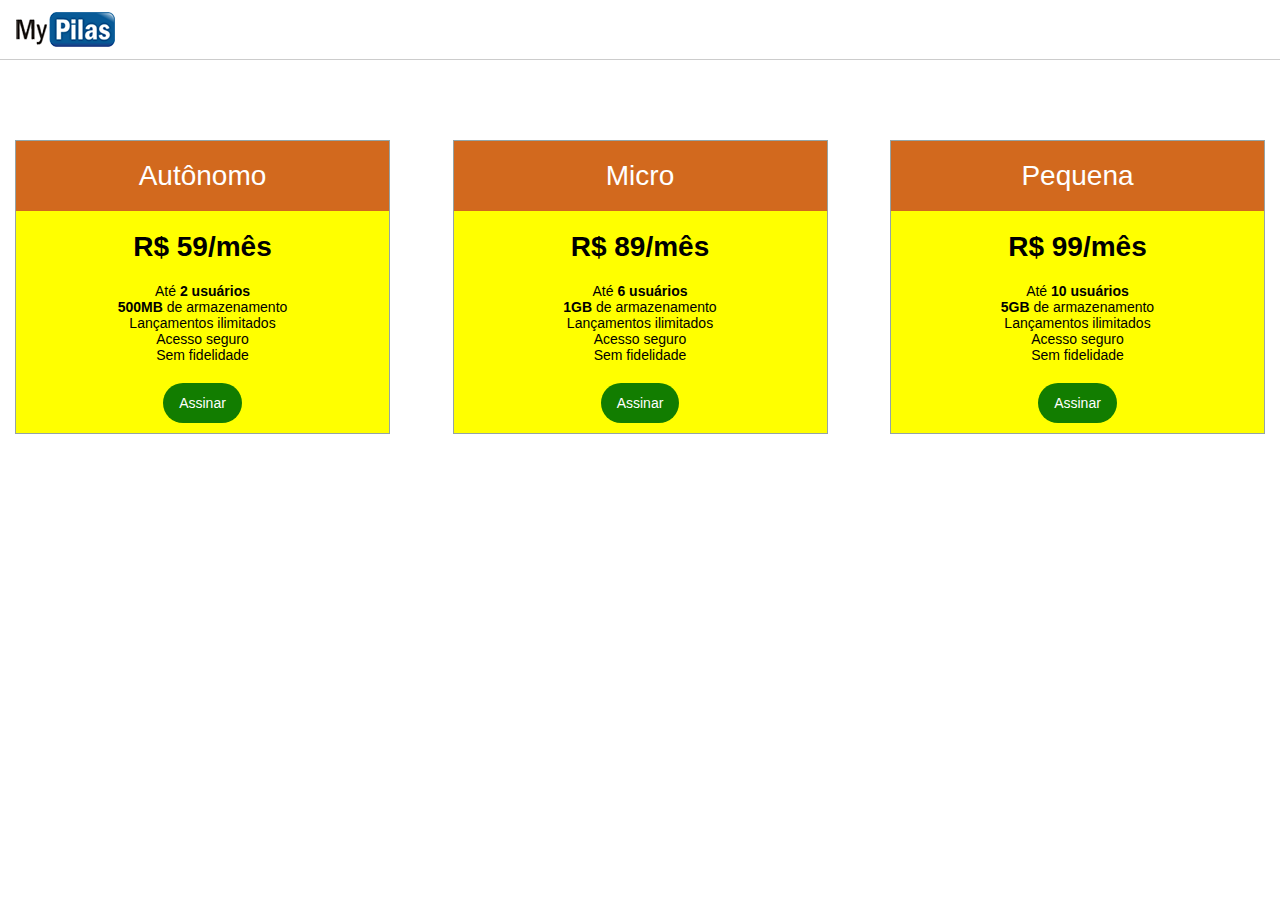
==== index.html @ c8d73539 "Index e botão toggle" ====
<!DOCTYPE html>
<html>
<head>
	<meta charset="utf-8">
	<title>MyPilas</title>

	<link rel="stylesheet" href="css/normalize.css">
	<link rel="stylesheet" href="css/estilos.css">
	<!--<link rel="stylesheet" href="css/reset.css">-->

</head>
<body>
	<header>
		<div class="container">
			<img src="imagens/logo.png" width="100" height="35" alt="MyPilas">
		</div>
	</header>

	<div id="planos">
		<div class="container">
			<article>
				<h2>Autônomo</h2>
				<div>R$ 59/mês</div>
				<ul>
					<li>Até <strong>2 usuários</strong></li>
					<li><strong>500MB</strong> de armazenamento</li>
					<li>Lançamentos ilimitados</li>
					<li>Acesso seguro</li>
					<li>Sem fidelidade</li>
				</ul>
				<footer>
					<a href="assine.html" class="botao">Assinar</a>
				</footer>
			</article>

			<article>
				<h2>Micro</h2>
				<div>R$ 89/mês</div>
				<ul>
					<li>Até <strong>6 usuários</strong></li>
					<li><strong>1GB</strong> de armazenamento</li>
					<li>Lançamentos ilimitados</li>
					<li>Acesso seguro</li>
					<li>Sem fidelidade</li>
				</ul>
				<footer>
					<a href="assine.html" class="botao">Assinar</a>
				</footer>
			</article>

			<article style="margin-right: 0;">
				<h2>Pequena</h2>
				<div>R$ 99/mês</div>
				<ul>
					<li>Até <strong>10 usuários</strong></li>
					<li><strong>5GB</strong> de armazenamento</li>
					<li>Lançamentos ilimitados</li>
					<li>Acesso seguro</li>
					<li>Sem fidelidade</li>
				</ul>
				<footer>
					<a href="assine.html" class="botao">Assinar</a>
				</footer>
			</article>

		</div>
	</div>
</body>
</html>
---- css/estilos.css ----
* {
	box-sizing: border-box;
}

body {
	margin: 0;
	font-family: Arial, Helvetica, sans-serif;
	font-size: 14px;
}

header {
	height: 60px;
	border-bottom: 1px solid #ccc;
}

header img {
	margin-top: 12px;
}

.container {
	width: 100%;
	padding-left:  15px;
	padding-right: 15px;
	margin:  0 auto;	
}

#planos {
	padding: 80px 0;
}

#planos::after {
	content: "";
	display: block;
	clear: both;
}

article {
	padding: 10px;
	border:  1px solid #95a4a5;
	
}


@media (min-width: 600px) {
  article {
    background-color: yellow;
  }
}

@media (min-width: 800px) {
	article {
		width: 30%;
		float: left;
		margin-right: 5%;
	}
}

article > h2 {
	background-color: chocolate;
	color: #fff;
	text-align: center;
	line-height: 2.5;
	margin:  -10px;
	margin-bottom: 0;
	font-weight: normal;
	font-size: 28px;
}

article > div {
	text-align: center;
	font-size: 28px;
	margin:  20px 0;
	font-weight: bold;
}

article > ul {
	list-style: none;
	padding: 0;
	margin:  20px 0;
}

article > ul > li {
	text-align: center;
}

article > footer {
	text-align: center;
}

.botao {
	display: inline-block;
	background-color: #127d00;
	color: #fff;
	padding: 12px 16px;
	text-decoration: none;
	border-radius: 20px;
}

.botao:hover, .botao:focus {
	background-color: rgb(230, 0, 20);
}
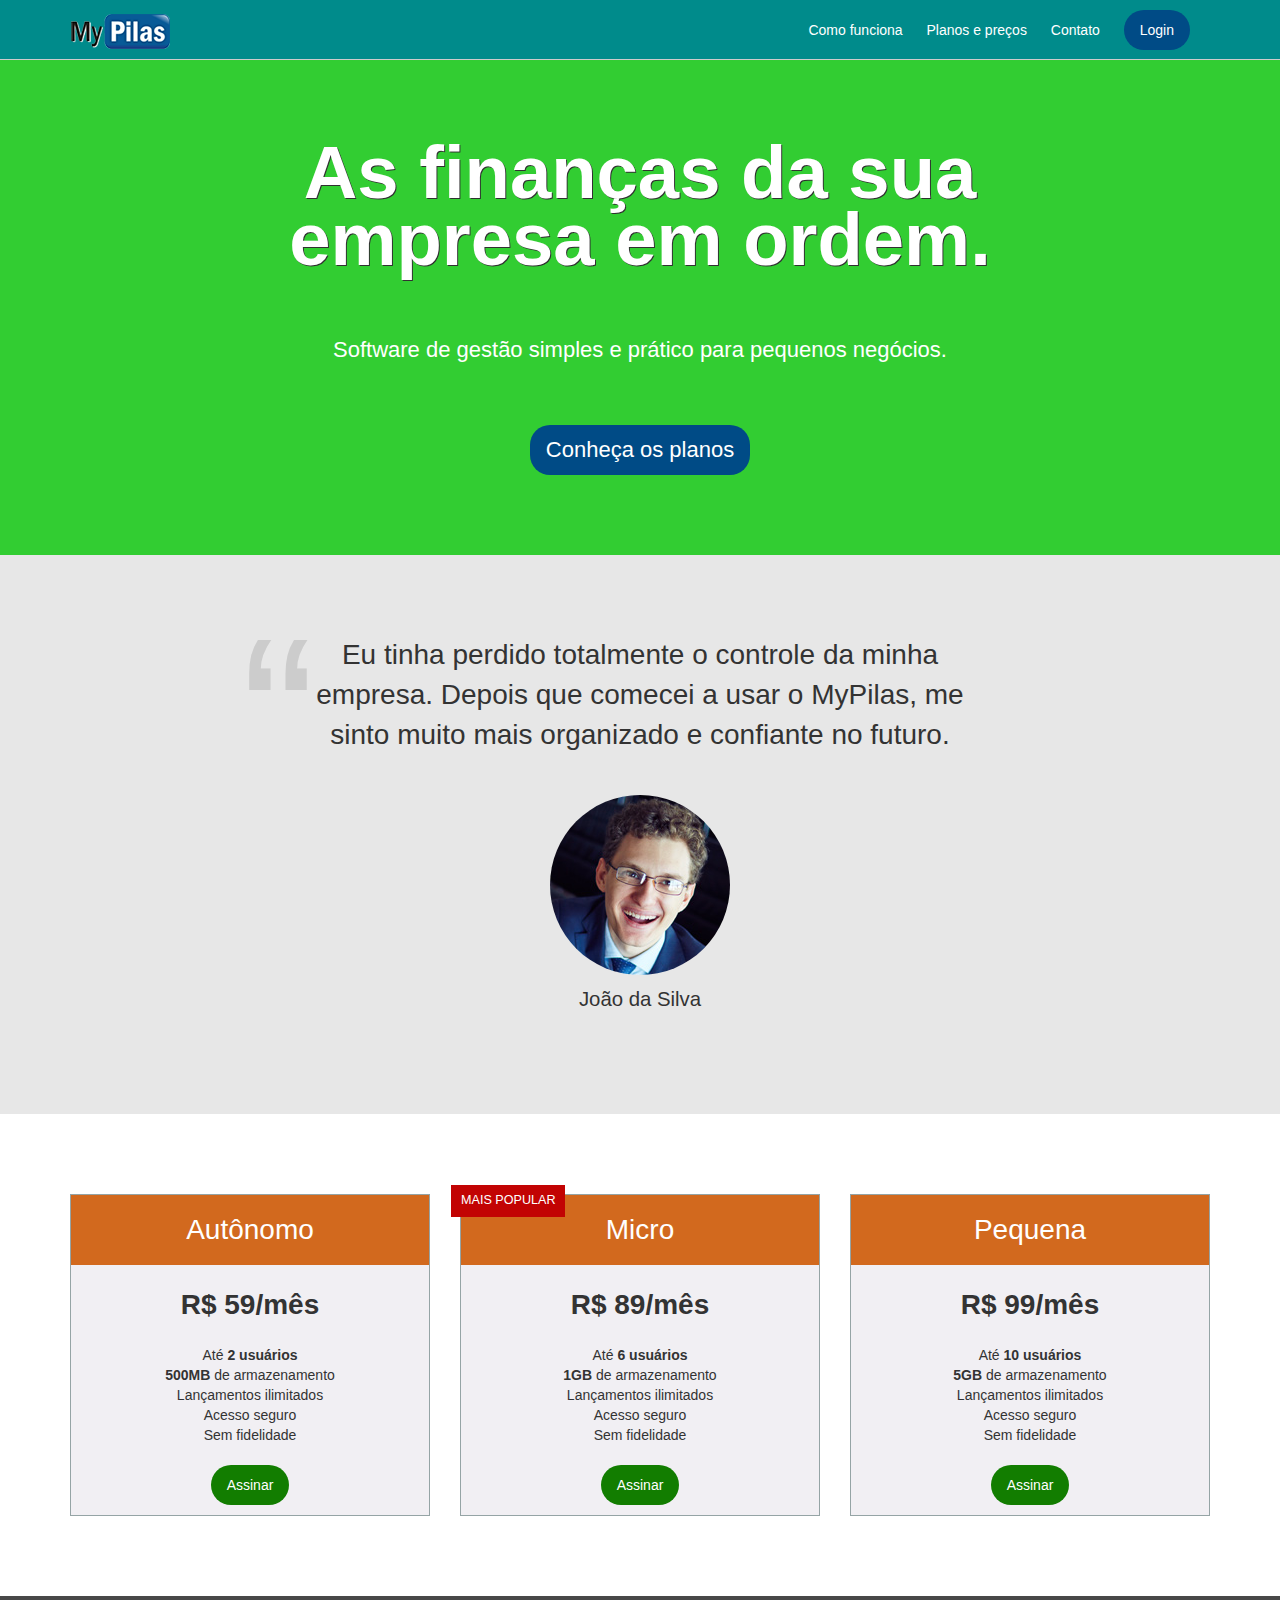
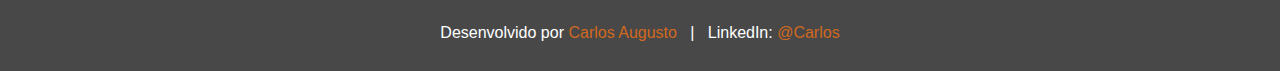
==== commit e151033a: "Página index e assine finalizadas" ====
--- a/index.html
+++ b/index.html
@@ -2,68 +2,145 @@
 <html>
 <head>
 	<meta charset="utf-8">
+	 <meta name="viewport" content="width=device-width, initial-scale=1">
 	<title>MyPilas</title>
 
-	<link rel="stylesheet" href="css/normalize.css">
-	<link rel="stylesheet" href="css/estilos.css">
+	<!--<link rel="stylesheet" href="css/normalize.css">-->
+	<link rel="stylesheet" type="text/css" href="css/bootstrap-grid.min.css">
+	<link rel="stylesheet" href="css/layout.css">
+	<link rel="stylesheet" href="css/componentes.css">
+	<link rel="stylesheet" href="css/base.css">
 	<!--<link rel="stylesheet" href="css/reset.css">-->
 
 </head>
 <body>
-	<header>
+	<header class="layout-cabecalho layout-cabecalho--home ">
 		<div class="container">
-			<img src="imagens/logo.png" width="100" height="35" alt="MyPilas">
+
+			<nav class="navegacao">
+				<img src="imagens/logo.png" width="100" height="35" alt="MyPilas">
+
+				<div class="navegacao__menu">
+					<button class="botao-chaveador js-chaveador"></button>
+
+					<ul class="menu menu--exibindo js-menu">
+						<li class="menu__item">
+							<a href="#" class="link1">Como funciona</a>
+						</li>
+						<li class="menu__item">
+							<a href="#planos" class="link2">Planos e preços</a>
+						</li>
+						<li class="menu__item">
+							<a href="#" class="link3">Contato</a>
+						</li>
+						<li class="menu__item menu__item--botao">
+							<a href="#" class="botao botao--login">Login</a>
+						</li>
+					</ul>
+				</div>
+			</nav>
 		</div>
 	</header>
 
-	<div id="planos">
+	<section class="layout-chamada">
 		<div class="container">
-			<article>
-				<h2>Autônomo</h2>
-				<div>R$ 59/mês</div>
-				<ul>
-					<li>Até <strong>2 usuários</strong></li>
-					<li><strong>500MB</strong> de armazenamento</li>
-					<li>Lançamentos ilimitados</li>
-					<li>Acesso seguro</li>
-					<li>Sem fidelidade</li>
-				</ul>
-				<footer>
-					<a href="assine.html" class="botao">Assinar</a>
-				</footer>
-			</article>
+			<div class="chamada">
+				<h1 class="chamada__titulo">As finanças da sua empresa em ordem.</h1>
+				<p class="chamada__subtitulo">Software de gestão simples e prático para pequenos negócios.</p>
 
-			<article>
-				<h2>Micro</h2>
-				<div>R$ 89/mês</div>
-				<ul>
-					<li>Até <strong>6 usuários</strong></li>
-					<li><strong>1GB</strong> de armazenamento</li>
-					<li>Lançamentos ilimitados</li>
-					<li>Acesso seguro</li>
-					<li>Sem fidelidade</li>
-				</ul>
-				<footer>
-					<a href="assine.html" class="botao">Assinar</a>
-				</footer>
-			</article>
+				<div class="chamada__acao">
+					<a href="#planos" class="botao botao--principal">Conheça os planos</a>
+				</div>
+			</div>
+		</div>
+	</section>
 
-			<article style="margin-right: 0;">
-				<h2>Pequena</h2>
-				<div>R$ 99/mês</div>
-				<ul>
-					<li>Até <strong>10 usuários</strong></li>
-					<li><strong>5GB</strong> de armazenamento</li>
-					<li>Lançamentos ilimitados</li>
-					<li>Acesso seguro</li>
-					<li>Sem fidelidade</li>
-				</ul>
-				<footer>
-					<a href="assine.html" class="botao">Assinar</a>
-				</footer>
-			</article>
+	<div class="layout-depoimento">
+		<div class="container">
+			<div class="depoimento">
+				<blockquote>
+					Eu tinha perdido totalmente o controle da minha empresa.
+					Depois que comecei a usar o MyPilas, me sinto muito mais organizado e confiante no futuro.
+
+				</blockquote>
+
+				<div class="depoimento__autor">
+					<img src="imagens/joao-da-silva.jpg" width="180" height="180" alt="João da Silva" title="João da Silva">
+					<p>João da Silva</p>
+				</div>
+			</div>
+		</div>
+	</div>
+
+	<div id="planos" class="layout-planos">
+		<div class="container">
+			<div class="row">
+				<div class="col-sm-4">
+					<article class="plano">
+						<h2 class="plano__cabecalho">Autônomo</h2>
+						<div class="plano__preco">R$ 59/mês</div>
+						<ul class="plano__caracteristicas">
+							<li>Até <strong>2 usuários</strong></li>
+							<li><strong>500MB</strong> de armazenamento</li>
+							<li>Lançamentos ilimitados</li>
+							<li>Acesso seguro</li>
+							<li>Sem fidelidade</li>
+						</ul>
+						<footer class="plano__rodape">
+							<a href="assine.html" class="botao botao--assinar">Assinar</a>
+						</footer>
+					</article>
+				</div>
+
+				<div class="col-sm-4">
+
+					<article class="plano plano--mais-popular">
+						<h2 class="plano__cabecalho">Micro</h2>
+						<div class="plano__preco">R$ 89/mês</div>
+						<ul class="plano__caracteristicas">
+							<li>Até <strong>6 usuários</strong></li>
+							<li><strong>1GB</strong> de armazenamento</li>
+							<li>Lançamentos ilimitados</li>
+							<li>Acesso seguro</li>
+							<li>Sem fidelidade</li>
+						</ul>
+						<footer class="plano__rodape">
+							<a href="assine.html" class="botao botao--assinar">Assinar</a>
+						</footer>
+					</article>
+				</div>
+
+					<div class="col-sm-4 ultima-coluna">
+
+						<article class="plano">
+							<h2 class="plano__cabecalho">Pequena</h2>
+							<div class="plano__preco">R$ 99/mês</div>
+							<ul class="plano__caracteristicas">
+								<li>Até <strong>10 usuários</strong></li>
+								<li><strong>5GB</strong> de armazenamento</li>
+								<li>Lançamentos ilimitados</li>
+								<li>Acesso seguro</li>
+								<li>Sem fidelidade</li>
+							</ul>
+							<footer class="plano__rodape">
+								<a href="assine.html" class="botao botao--assinar">Assinar</a>
+							</footer>
+						</article>
+					</div>
+				</div>
 
 		</div>
 	</div>
+
+	<footer class="layout-rodape">
+		<div class="container">
+			<p>Desenvolvido por
+				<a class="link" href="https://oraculocs.github.io/#home" target="_blank" title="Site Pessoal">Carlos Augusto </a> &nbsp; | &nbsp; LinkedIn: <a class="link" href="https://www.linkedin.com/in/carlos-augusto-47a1764a/" target="_blank" title="LinkedIn">@Carlos </a></p>
+			
+		</div>
+
+	</footer>
+
+	<script type="text/javascript" src="javascripts/app.js"></script>
 </body>
 </html>--- a/css/layout.css
+++ b/css/layout.css
@@ -0,0 +1,63 @@
+.layout-cabecalho {
+	height: 60px;
+	line-height: 60px;
+	border-bottom: 1px solid #ccc;
+	background-color: #008B8B;
+}
+
+.layout-cabecalho--home {
+	position: fixed;
+	top:  0;
+	left: 0;
+	right: 0;
+	z-index: 1;
+}
+
+/*
+.layout-cabecalho img {
+	margin-top: 12px;
+}
+*/
+
+.layout-planos {
+	padding: 80px 0;
+}
+
+/*
+#planos::after {
+	content: "";
+	display: block;
+	clear: both;
+}
+*/
+
+.layout-chamada{
+	padding: 80px 0;
+	margin-top: 60px;
+	background-color: #32CD32;
+}
+
+.layout-depoimento {
+	padding: 80px 0;
+	background-color: #e7e7e7;
+}
+
+.layout-rodape {
+	padding: 10px 0;
+	font-size: 16px;
+
+	background-color: #484848;
+
+	color: white;
+	text-align: center;
+}
+
+@media(max-width: 749px){
+	.layout-planos .row > div:not(.ultima-coluna) {
+	margin-bottom:  40px;
+	}
+}
+
+.layout-assinatura {
+	padding: 40px 0;
+}
--- a/css/componentes.css
+++ b/css/componentes.css
@@ -0,0 +1,400 @@
+/*
+.container {
+	width: 100%;
+	padding-left:  15px;
+	padding-right: 15px;
+	margin:  0 auto;	
+}
+*/
+
+/*---------------------------------------*\
+	PLANO
+\*---------------------------------------*/
+.plano {
+	position: relative;
+
+	padding: 10px;
+	border:  1px solid #95a4a5;
+	background-color: #F1EFF3;
+
+	font-size: 1.4rem;
+	
+}
+
+/*
+@media (min-width: 600px) {
+  article {
+    background-color: yellow;
+  }
+}
+
+@media (min-width: 800px) {
+	article {
+		width: 30%;
+		float: left;
+		margin-right: 5%;
+	}
+}
+*/
+
+.plano--mais-popular::after {
+	position: absolute;
+	top: -10px;
+	left: -10px;
+
+	padding: 0 10px;
+
+	background-color: #c20303;
+	color: white;
+
+	font-size: 0.9em;
+	line-height: 2.5;
+
+	content: "MAIS POPULAR";
+}
+
+.plano__cabecalho {
+	margin:  -10px;
+	margin-bottom: 0;
+
+	background-color: chocolate;
+	color: #fff;
+
+	text-align: center;
+	line-height: 2.5;
+	font-weight: normal;
+	font-size: 2em;
+}
+
+.plano__preco {
+	margin:  20px 0;
+
+	text-align: center;
+	font-size: 2em;
+	font-weight: bold;
+}
+
+.plano__caracteristicas {
+	padding: 0;
+	margin:  20px 0;
+
+	font-size: 1em;
+
+	list-style: none;
+}
+
+.plano__caracteristicas > li {
+	text-align: center;
+}
+
+.plano__rodape {
+	text-align: center;
+}
+
+
+/*---------------------------------------*\
+	BOTAO
+\*---------------------------------------*/
+.botao {
+	display: inline-block;
+	padding: 12px 16px;
+	border-radius: 20px;
+
+	background-color: #127d00;
+	color: #fff;
+	border: none;
+	
+	line-height: normal;
+	font-size: 1em;
+	text-decoration: none;
+}
+
+.botao:hover, .botao:focus {
+	background-color: rgb(230, 0, 20);
+	color: #fff;
+
+	text-decoration: none;
+}
+
+/*
+.botao--assinar {
+	background-color: #00BFFF;
+}
+*/
+
+.botao--assinar:hover, .botao--assinar:focus {
+	background-color: #DC143C;
+}
+
+.botao--principal {
+	background-color: #004b86;
+}
+
+.botao--login {
+	background-color: #004b86;
+}
+
+.botao--login:hover, .botao--login:focus {
+	background-color: #000080;
+}
+
+.botao--principal:hover, .botao--principal:focus {
+	background-color: #003b6a;
+}
+
+/*---------------------------------------*\
+	CHAMADA
+\*---------------------------------------*/
+.chamada {
+	font-size: 1.6rem;
+	text-align: center;
+}
+
+.chamada__titulo {
+	margin:  0;
+	
+	color: white;
+
+	font-size: 3.375em;
+	line-height: 0.9;
+	text-shadow: 1px 1px #313131;
+}
+
+.chamada__subtitulo {
+	margin:  60px 0;
+
+	color: white;
+
+	font-size: 1em;
+}
+
+.chamada__acao {
+	font-size: 1em;	
+}
+
+@media(min-width: 992px) {
+	.chamada {
+		padding-left: 10%;
+		padding-right: 10%;
+
+		font-size: 2.2rem;
+	}
+}
+
+/*---------------------------------------*\
+	DEPOIMENTO
+\*---------------------------------------*/
+.depoimento {
+	font-size: 2.2rem;
+}
+
+@media(min-width:  992px){
+	.depoimento {
+		padding-left: 15%;
+		padding-right: 15%;
+
+		font-size: 2.8rem;
+	}
+}
+
+.depoimento > blockquote {
+	position:  relative;
+	margin: 0;
+	padding: 0 60px;
+
+	text-align: center;
+	font-size: 1em;
+}
+
+.depoimento > blockquote::before {
+	position: absolute;
+	left: 0;
+	top: -0.35em;
+
+	color:  #ccc;
+	font-size: 8em;
+
+	content: "\201C";
+
+}
+
+.depoimento__autor {
+	margin-top: 40px;
+
+	text-align: center;
+	font-size: 0.7272em;
+}
+
+.depoimento__autor > img {
+	border-radius: 50%;
+}
+
+.depoimento__autor > p {
+	margin-top: 10px;
+}
+
+.link {
+	color: chocolate;
+}
+
+.link:hover {
+	text-decoration: none;
+	color: white;
+}
+
+/*---------------------------------------*\
+	NAVEGAÇÃO
+\*---------------------------------------*/
+.navegacao{
+
+}
+
+.navegacao--assinatura {
+  text-align: center;
+}
+
+.navegacao__menu {
+	float: right;
+}
+
+/*---------------------------------------*\
+	BOTÃO CHAVEADOR
+\*---------------------------------------*/
+.botao-chaveador {
+	width: 24px;
+	height: 24px;
+	border: 0;
+	
+	background: none;
+	background-image: url("../imagens/bars.png");
+
+	outline: none;
+}
+
+@media(min-width: 992px){
+	.botao-chaveador {
+		display: none;
+	}
+}
+
+/*---------------------------------------*\
+	MENU
+\*---------------------------------------*/
+.menu {
+	
+	margin: 0;
+	
+
+	font-size: 1.4rem;
+	
+	list-style: none;
+}
+
+@media(max-width: 991px){
+			.menu {
+				position: fixed;
+				top: 0;
+				left: 0;
+				bottom: 0;
+
+				display: none;
+				width: 200px;
+				padding: 20px;
+				border-right: 1px solid #eee;
+
+
+				background-color: #fbfbfb;
+		}
+
+		.menu--exibindo {
+			display: block;
+		}
+
+		.menu__item {
+		display: block;
+
+		line-height: 3;
+		}
+
+		.menu__item--botao {
+			margin-top: 20px;
+		}
+}
+
+@media(min-width: 992px){
+	.menu__item {
+		display: inline-block;
+		padding-right: 20px;
+	}
+
+	.menu__item: last-of-type{
+		padding-right: 0px;
+	}
+	.link1 {
+		color: white;
+	}
+	.link2 {
+		color: white;
+	}
+	.link3 {
+		color: white;
+	}
+	.link1:hover {
+		text-decoration: none;
+		color: #FFD700;
+	}
+	.link2:hover {
+		text-decoration: none;
+		color: #FFD700;
+	}
+	.link3:hover {
+		text-decoration: none;
+		color: #FFD700;
+	}
+}
+
+/*---------------------------------------*\
+	TÍTULO-FORMULÁRIO
+\*---------------------------------------*/
+
+.titulo-formulario {
+	margin: 0;
+	margin-bottom: 40px;
+
+	border-bottom: 1px solid #ccc;
+
+	font-size: 2.6rem;
+	font-weight: normal;
+	color: #004b86;
+}
+
+/*---------------------------------------*\
+	GRUPO=-ENTRADA
+\*---------------------------------------*/
+.grupo-entrada {
+	margin-bottom: 15px;
+}
+
+.grupo-entrada > label {
+	display: block;
+
+	font-weight: bold;
+}
+
+/*---------------------------------------*\
+	CAMPO
+\*---------------------------------------*/
+.campo {
+	display: block;
+	width: 100%;
+	height: 2.8em;
+
+	padding: 5px;
+	border: 1px solid #ccc;
+	border-radius: 5px;
+
+	background-color: white;
+
+	font-size: 1.4rem;
+
+}--- a/css/base.css
+++ b/css/base.css
@@ -0,0 +1,26 @@
+/*
+* {
+	box-sizing: border-box;
+}
+*/
+
+html {
+	font-size: 62.5%;
+}
+
+body {
+	/* Posicionamento */
+
+	/* Disploay e Box Model */
+	margin: 0;
+
+	/* Cores */
+
+	/* Texto */
+
+	font-family: Arial, Helvetica, sans-serif;
+	font-size: 1.4rem;
+	/*background-color: #F5F5F5;*/
+
+	/* Outros */
+}